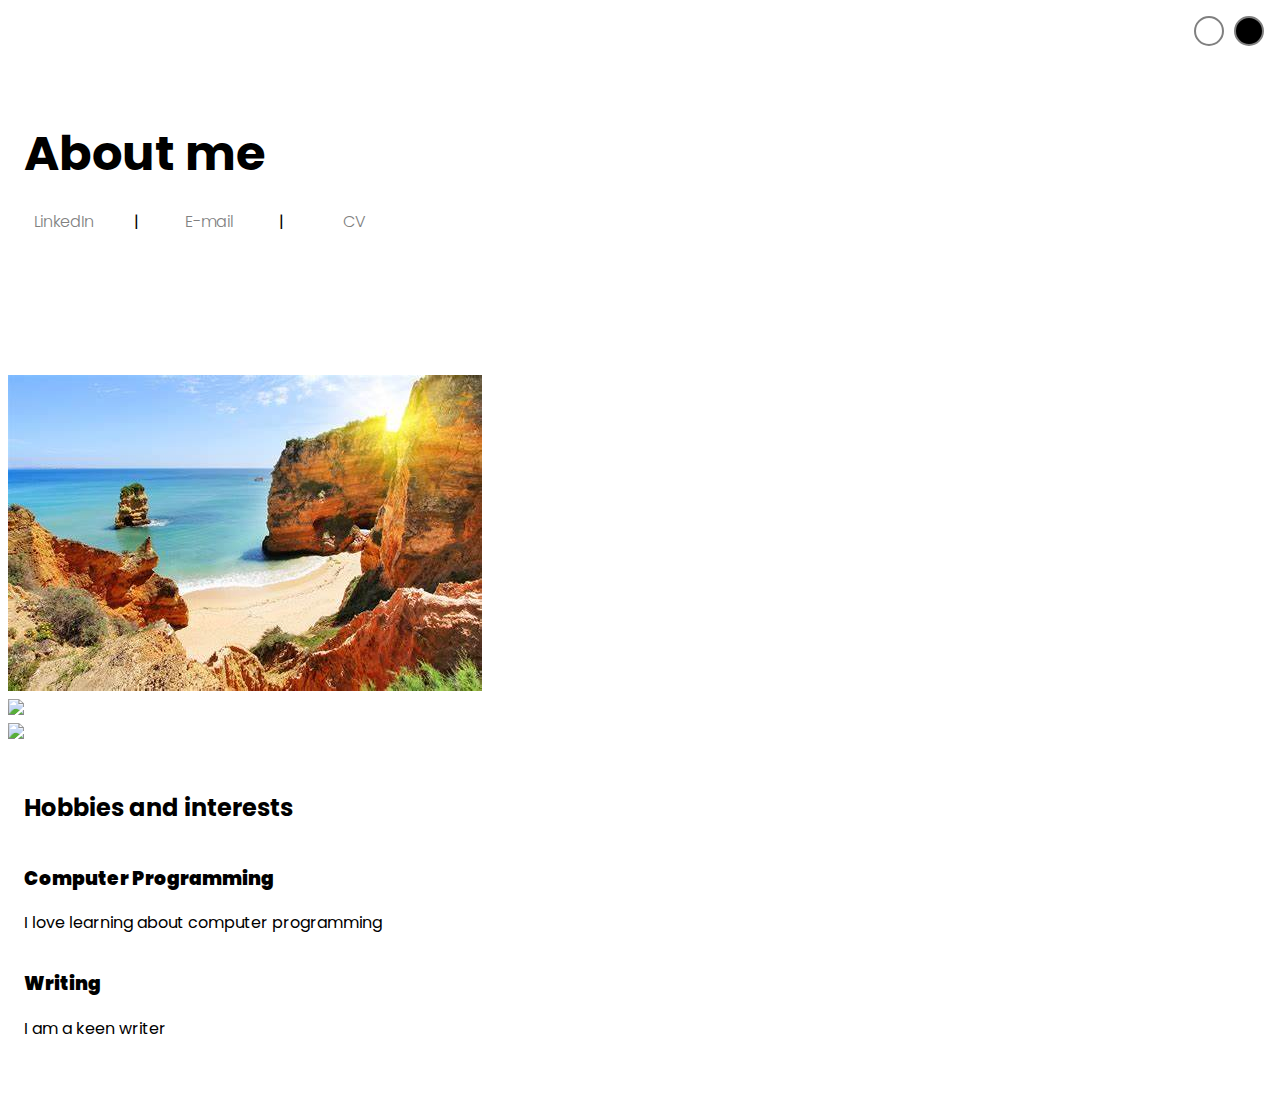
==== about-me.html @ 49d4d219 "Update about-me.html" ====
<!DOCTYPE html>
<html lang="en">
<head>
    <meta charset="utf-8">
    <meta http-equiv="X-UA-Compatible" content="IE=edge">
    <title>About me</title>
    <meta name="description" content="Professional portfolio of Jimmy Myatt">
    <meta name="viewport" content="width=device-width, initial-scale=1">
    <link rel="stylesheet" href="./styles/main.css">
    <link rel="stylesheet" href="./styles/animations.css">
    <link rel="stylesheet" href="./styles/theme-switcher.css">
    <link rel="stylesheet" href="https://cdnjs.cloudflare.com/ajax/libs/font-awesome/4.7.0/css/font-awesome.min.css">
</head>
<body>
    <div id="container--main">
        <section id="wrapper--hero" class="section--page">
            <div id="IntSect">
                <h1 id="user-name">About me</h1>
            <div id="links">
                <a href="" target="_blank" class="social-link">LinkedIn</a>
                <span class="pipe">|</span> 
                <a href="mailto:panoply_chip.0s@icloud.com" target="_blank" class="social-link">E-mail</a> 
                <span class="pipe">|</span> 
                <a href="./index.html" target="_self" class="social-link">CV</a>   
        </div>
    
            </div>
    </div>

        </section>
        <br>
        <section class="section--page">

            <div class="slides">
                <div> <img src="/images/Beach.jpg"> </div>
                <div> <img src="assets/images/mountain.jpg"> </div>
                <div> <img src="assets/images/cycle.jpg"> </div>
            </div>
<div id="container--main">



    <section class="section--page">
        <h2>Hobbies and interests</h2>

        <div id="degree">
        <h3><strong>Computer Programming</strong></h3>
        </div>
        <p id="university">I love learning about computer programming</p>

        <div id="degree">
            <h3><strong>Writing</strong></h3>
            </div>
            <p id="university">I am a keen writer</p>
    </section>



</div>

        </section>



        <div id="theme-switcher">
            <div class="theme" id="theme-light" data-theme="light"></div>
            <div class="theme" id="theme-dark" data-theme="dark"></div>
        </div>
    </div>
    <script src="theme-switcher.js"></script>


</body>
</html>
---- styles/main.css ----
@import url('https://fonts.googleapis.com/css2?family=Poppins:wght@100;300;400;500;600;700;900&display=swap');

:root {
    --mainTextColor-light: #000;
    --secondaryTextColor-light: rgb(51, 51, 51);
    --mainLinkColor-light: #0da2b8;
    --mainBorderColor-light: rgb(150, 150, 150);
    --mainBgColor-light: rgb(249, 250, 251);
}

[data-theme="light"] {
    --mainTextColor: #000;
    --secondaryTextColor: rgb(51, 51, 51);
    --mainLinkColor: #0da2b8;
    --mainBorderColor: rgb(150, 150, 150);
    --mainBgColor: rgb(249, 250, 251);
    --cardhover: rgba(2, 1, 1, 40);
    --grayscale: 0
}

[data-theme="dark"] {
    --mainTextColor: #fff;
    --secondaryTextColor: #adb0b1;
    --mainLinkColor: rgb(30, 190, 214);
    --mainBorderColor: #2b3031;
    --mainBgColor: #131415;
    --cardhover: meduimseagreen; 
    --grayscale: 100
}

* {
    font-family: 'Poppins', sans-serif;
    line-height: 1.5em;
    box-sizing: border-box;
    color: var(--mainTextColor);
    transition: background-color 0.5s ease, color 0.5s ease, filter 0.5s ease;
}

body {
    background-color: var(--mainBgColor);
    animation: fadein ease 1s;
}

p, span, li {
    color: var(--secondaryTextColor);
    font-size: 1em;
}

a {
    text-decoration: none;
    color: var(--mainLinkColor);
    font-weight: 500;
}

li {
    line-height: 1.9em;
}

img{
    padding: 0px;
    margin: 0px;
    filter: grayscale(var(--grayscale));
}

ul{
    list-style: square
}

#container--main {
    margin: 0 auto;
    padding: 1em;
    width: 100%;
    max-width: 100vw;
    box-sizing: border-box;
}

.section--page {
    padding-top: 0.5em;
    padding-bottom: 0.5em;
    display: block;
    margin: 0px;
}

#university {
    padding-top: 0px;
    margin-top: 0px;
}

#wrapper--hero {
    display: flex;
    align-items: center;
    gap: 4em;
    font-size: 1em;
    min-height: 303px;
    animation: titlefade 0.5s ease forwards;
    animation-delay: calc(var(--scroll) * -1s);
    animation-play-state: paused;
}

@keyframes titlefade{

    0%{
        opacity: 1;
    }

    100%{
        opacity: 0;
    }
}

@keyframes fadein{

    0%{
        opacity: 0;
    }

    100%{
        opacity: 1;
    }
}

#bio, a {
    font-weight: 300;
    padding: 0px;
    margin: 0px;
}

#profile-pic {
    flex: 0 0 auto;
    width: 250px;
    height: 250px;
    object-fit: cover;
    border-radius: 15%;
    align-items: center;
    box-shadow: 4px 4px 5px rgba(0, 0, 0, 0.168);
}

.profile-pic-container{
    display: flex;

}

#user-name {
    font-size: 48px;
    padding: 0px;
    margin: 0px;
}

#email {
    color: var(--mainTextColor);
    padding: 0px;
    margin: 0px;
}

#degree {
    display: flex;
    align-items: center;
    gap:10px;
}

#IntSect {
    opacity: 1;
    min-width: 400px;
    max-width: 800px;
    display: flex;
    flex-direction: column;
    align-items: flex-start;
    gap: 20px;
    
}

#hat {
    font-size:25px; 
    color:var(--mainTextColor);
}

#socials--list {
    display: flex;
    justify-content: left;
    column-gap: 1em;
    flex-wrap: wrap;
}

#socials--list a {
    font-weight: 300;
    color: var(--secondaryTextColor);
    font-size: 0.9em;
    transition: 0.3s;
}

.social-link {
    display: inline-block;
    vertical-align: middle;
    text-align: center;
    color: grey;
    transition: color 0.4s ease;
    width:80px;
}

.social-icon {
    width: 17px;
    height: 17px;
    vertical-align: middle;
    display: inline-block;
    margin-right: 5px;
}

.social-icon2 {
    width: 25px;
    height: 17px;
    vertical-align: middle;
    display: inline-block;
    margin-right: 5px;
}

#pipe{
    align-self: center;
}

#links{
    display: flex;
    flex-direction: row;
    gap: 30px;
}

.social-link:hover {
    color: var(--cardhover);
    font-weight: 400;
}

#qualifications--list {
    list-style: square;
}

#wrapper--techstack__items {
    display: flex;
    flex-wrap: wrap;
    gap: 1em;
    font-size: 0.9em;
}

.card--techstack {
    border: 1px solid var(--mainBorderColor);
    border-radius: 5px;
    padding: 0.5em 1em;
    align-items: center;
    transition: border-color 2s ease;
    
}

.card--techstack:hover {
    font-size: 0.75em;
    border-color: var(--cardhover);
}

.card--project {
    padding-top: 1em;
    padding-bottom: 1em;
    border-top: 1px solid var(--mainBorderColor);
}

.card--project a {
    color: var(--mainTextColor);
    transition: 0.3s;
}

.card--project a:hover {
    color: rgb(255, 255, 255);
}

.card--work-history {
    border-left: 1px solid var(--mainBorderColor);
    margin-top: 3em;
    margin-bottom: 3em;
    padding-left: 2em;
}

.line-break {
    background-color: var(--mainBorderColor);
    height: 1px;
}

@media (max-width: 600px) {
    .section--page {
        padding-top: 0em;
        padding-bottom: 1em;
        margin-top: 1em;
    }

    #wrapper--hero {
        flex-direction: column;
        gap: 1em;
    }

    #IntSect {
        opacity: 1;
        min-width: 400px;
        max-width: 800px;
        display: flex;
        flex-direction: column;
        align-items: center;
        gap: 20px;
        text-align: center;
        
    }
    
    #wrapper--hero {
    display: flex;
    align-items: center;
    gap: 4em;
    font-size: 1em;
    min-height: 303px;
    animation: titlefade 0.3s ease forwards;
    animation-delay: calc(var(--scroll) * -1s);
    animation-play-state: paused;
    }

    #bio{
        max-width: 100%;
        padding-left: 10px;
        padding-right: 10px;
    }

    #profile-pic {
        width: 200px;
        height: 200px;
    }

    .card--work-history {
        border-left: none;
        padding-left: 0;
    }

    #wrapper--techstack__items {
        display: flex;
        flex-wrap: wrap;
        gap: 1em;
        font-size: 0.9em;
        align-items: center;
        justify-content: center;
    }
}

#theme-switcher {
    position: fixed;
    right: 1em;
    top: 1em;
    display: flex;
    gap: 10px;
    cursor: pointer;
    animation: titlefade 0.1s ease forwards;
    animation-delay: calc(var(--scroll) * -1s);
    animation-play-state: paused;
}

.theme {
    height: 30px;
    width: 30px;
    border-radius: 50%;
    border-width: 1px;
    transition: box-shadow 0.5s ease;
}

.theme:hover {
    height: 30px;
    width: 30px;
    box-shadow: 3px 3px 8px rgba(0, 0, 0, 0.3);
}

#theme-dark {
    background-color: #000;
    border: 2px solid grey;
}

#theme-light {
    background-color: #fff;
    border: 2px solid grey;
}

#theme-1 {
    background-color: #999ECD;
}

#theme-2 {
    background-color: #73B5DE;
}

#theme-3 {
    background-color: #AD7EAD;
}
---- styles/animations.css ----
@keyframes shakeY {
  from, to {
    transform: translateY(0);
  }
  10%, 30%, 50%, 70%, 90% {
    transform: translateY(-10px);
  }
  20%, 40%, 60%, 80% {
    transform: translateY(10px);
  }
}

.shake-y {
  animation: shakeY 1s ease-in-out infinite;
}


@keyframes shakeX {
  from, to {
    transform: translateX(0);
  }
  10%, 30%, 50%, 70%, 90% {
    transform: translateX(-10px);
  }
  20%, 40%, 60%, 80% {
    transform: translateX(10px);
  }
}

.shake-x {
  animation: shakeX 1s ease-in-out infinite;
}


@keyframes jackInTheBox {
  from {
    opacity: 0;
    transform: scale(0.1) rotate(30deg);
    transform-origin: center bottom;
  }
  50% {
    transform: rotate(-10deg);
  }
  70% {
    transform: rotate(3deg);
  }
  to {
    opacity: 1;
    transform: scale(1);
  }
}

.jack-in-the-box {
  animation: jackInTheBox 1s ease-in;
}

@keyframes lightSpeedOut {
  0% {
    transform: translateX(0) skewX(0deg);
    opacity: 1;
  }
  100% {
    transform: translateX(100%) skewX(30deg);
    opacity: 0;
  }
}

.light-speed-out {
  animation: lightSpeedOut 1s ease-in;
}


@keyframes lightSpeedIn {
  0% {
    transform: translateX(100%) skewX(-30deg);
    opacity: 0;
  }
  60% {
    transform: skewX(20deg);
    opacity: 1;
  }
  80% {
    transform: skewX(-5deg);
  }
  100% {
    transform: translateX(0) skewX(0deg);
  }
}

.light-speed-in {
  animation: lightSpeedIn 1s ease-out;
}


@keyframes rollOut {
  0% {
    opacity: 1;
    transform: translateX(0) rotate(0deg);
  }
  100% {
    opacity: 0;
    transform: translateX(100%) rotate(120deg);
  }
}

.roll-out {
  animation: rollOut 1s ease-in;
}


@keyframes rollIn {
  0% {
    opacity: 0;
    transform: translateX(-100%) rotate(-120deg);
  }
  100% {
    opacity: 1;
    transform: translateX(0) rotate(0deg);
  }
}

.roll-in {
  animation: rollIn 1s ease-out;
}



@keyframes rubberBand {
  0%, 100% {
    transform: scale(1);
  }
  30% {
    transform: scaleX(1.25) scaleY(0.75);
  }
  40% {
    transform: scaleX(0.75) scaleY(1.25);
  }
  50% {
    transform: scale(1.15);
  }
  65% {
    transform: scale(0.95);
  }
  75% {
    transform: scale(1.05);
  }
}

.rubber-band {
  animation: rubberBand 1s ease-in-out;
}


@keyframes flash {
  0%, 50%, 100% {
    opacity: 1;
  }
  25%, 75% {
    opacity: 0;
  }
}

.flash {
  animation: flash 2s infinite;
}


@keyframes heartBeat {
  0%, 20%, 40%, 60%, 80%, 100% {
    transform: scale(1);
  }
  10%, 30%, 50%, 70%, 90% {
    transform: scale(1.3);
  }
}

.heart-beat {
  animation: heartBeat 1.5s infinite;
}


@keyframes swing {
  20% {
    transform: rotate(15deg);
  }
  40% {
    transform: rotate(-10deg);
  }
  60% {
    transform: rotate(5deg);
  }
  80% {
    transform: rotate(-5deg);
  }
  100% {
    transform: rotate(0deg);
  }
}

.swing {
  animation: swing 1s ease-in-out infinite;
}


@keyframes zoomInOut {
  0%, 100% {
    transform: scale(1);
  }
  50% {
    transform: scale(1.2);
  }
}

.zoom-in-out {
  animation: zoomInOut 3s ease-in-out infinite;
}


@keyframes wiggle {
  0%, 100% {
    transform: rotate(0deg);
  }
  25% {
    transform: rotate(-5deg);
  }
  75% {
    transform: rotate(5deg);
  }
}

.wiggle {
  animation: wiggle 0.5s ease-in-out infinite;
}


@keyframes jello {
  0%, 11.1%, 100% {
    transform: none;
  }
  22.2% {
    transform: skewX(-12.5deg) skewY(-12.5deg);
  }
  33.3% {
    transform: skewX(6.25deg) skewY(6.25deg);
  }
  44.4% {
    transform: skewX(-3.125deg) skewY(-3.125deg);
  }
  55.5% {
    transform: skewX(1.5625deg) skewY(1.5625deg);
  }
  66.6% {
    transform: skewX(-0.78125deg) skewY(-0.78125deg);
  }
  77.7% {
    transform: skewX(0.390625deg) skewY(0.390625deg);
  }
  88.8% {
    transform: skewX(-0.1953125deg) skewY(-0.1953125deg);
  }
}

.jello {
  animation: jello 2s infinite;
}


@keyframes hinge {
  0% {
    transform: rotate(0);
    transform-origin: top left;
    opacity: 1;
  }
  20%, 60% {
    transform: rotate(80deg);
    transform-origin: top left;
    opacity: 1;
  }
  40%, 80% {
    transform: rotate(60deg);
    transform-origin: top left;
    opacity: 1;
  }
  100% {
    transform: translateY(700px);
    opacity: 0;
  }
}

.hinge {
  animation: hinge 2s;
  font-weight: 1.5em;
      text-align: center;
      color: red;
}



@keyframes tada {
  from {
    transform: scale(1);
  }
  10%, 20% {
    transform: scale(0.9) rotate(-3deg);
  }
  30%, 50%, 70%, 90% {
    transform: scale(1.1) rotate(3deg);
  }
  40%, 60%, 80% {
    transform: scale(1.1) rotate(-3deg);
  }
  to {
    transform: scale(1) rotate(0);
  }
}

.tada {
  animation: tada 1s ease-in-out;
}


@keyframes expandContract {
  0%, 100% {
    transform: scale(1);
  }
  50% {
    transform: scale(1.5);
  }
}

.expand-contract {
  animation: expandContract 2s ease-in-out infinite;
}

@keyframes fadeIn {
  from {
    opacity: 0;
  }
  to {
    opacity: 1;
  }
}

.fade-in {
  animation: fadeIn 2s ease-in;
}

@keyframes bounce {
  0%, 20%, 50%, 80%, 100% {
    transform: translateY(0);
  }
  40% {
    transform: translateY(-30px);
  }
  60% {
    transform: translateY(-15px);
  }
}

.bounce {
  animation: bounce 2s infinite;
}

@keyframes flip {
  from {
    transform: perspective(400px) rotateY(0);
  }
  to {
    transform: perspective(400px) rotateY(360deg);
  }
}

.flip {
  animation: flip 2s infinite;
}

@keyframes slideIn {
  from {
    transform: translateX(-100%);
  }
  to {
    transform: translateX(0);
  }
}

.slide-in {
  animation: slideIn 1s ease-out;
}

@keyframes blink {
  0%, 50%, 100% {
    opacity: 1;
  }
  25%, 75% {
    opacity: 0;
  }
}

.blink {
  animation: blink 1s step-end infinite;
}

       /* styles.css */
.rotating-list {
    list-style-type: circle; /* Ensure the list style is circles */
    display: inline-block; /* Makes the ul shrink to fit its contents */
    animation: rotate 5s linear infinite; /* Apply the rotation animation */
}
@keyframes shake {
  0%, 100% {
    transform: translateX(0);
  }
  25% {
    transform: translateX(-10px);
  }
  50% {
    transform: translateX(10px);
  }
  75% {
    transform: translateX(-10px);
  }
}

.shake {
  animation: shake 0.5s ease-in-out infinite;
}
@keyframes rotate {
    from {
        transform: rotate(0deg);
    }
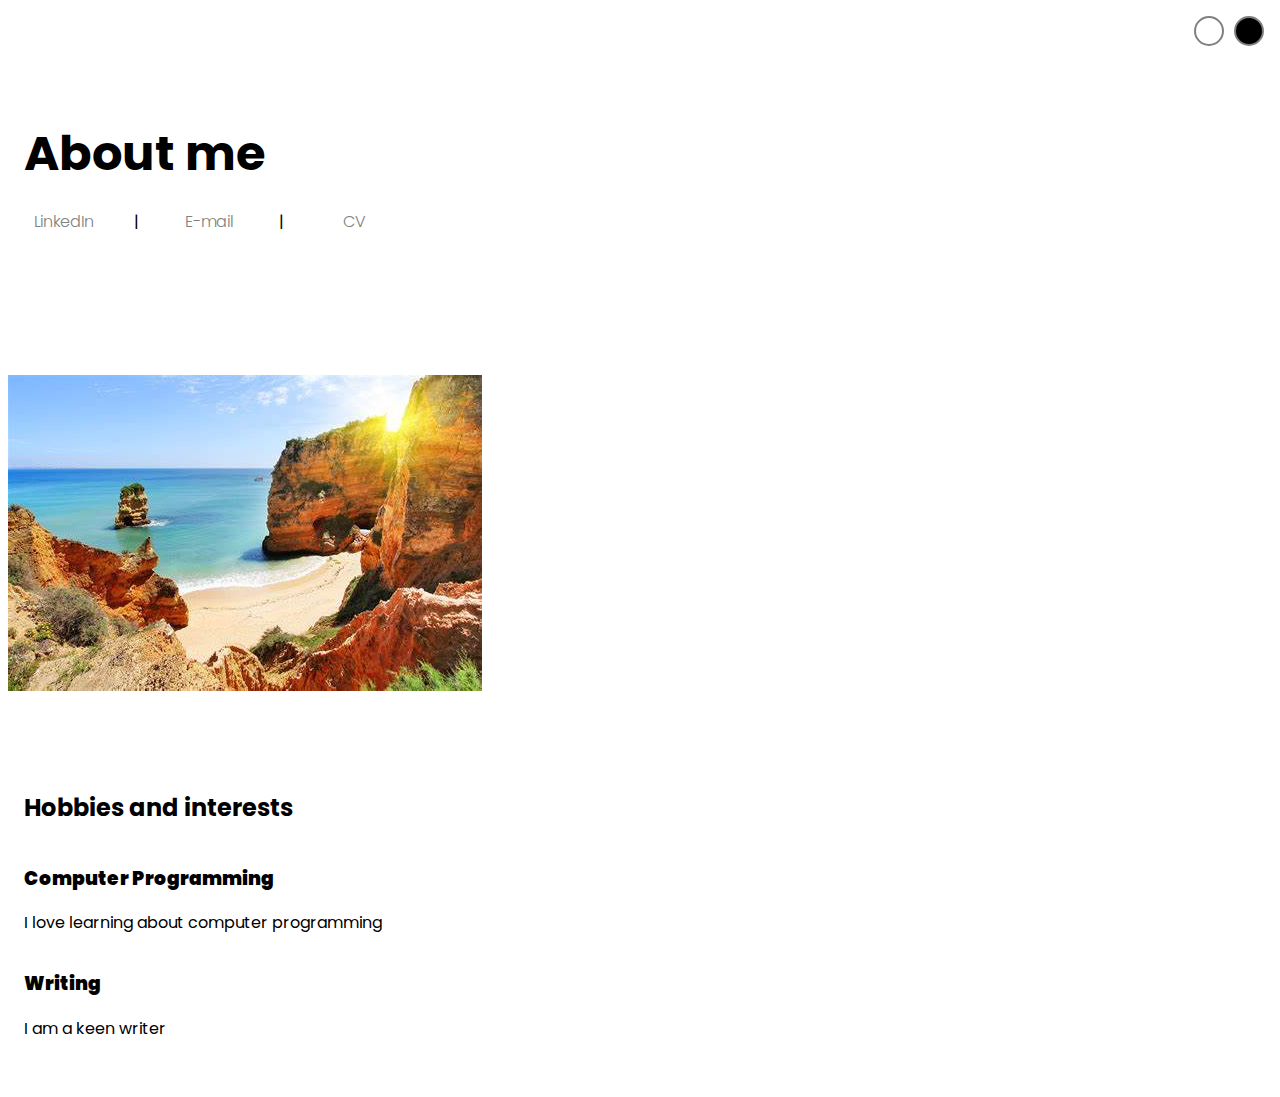
==== commit 14f74f9a: "Update about-me.html" ====
--- a/about-me.html
+++ b/about-me.html
@@ -32,9 +32,9 @@
         <section class="section--page">
 
             <div class="slides">
-                <div> <img src="/images/Beach.jpg"> </div>
-                <div> <img src="assets/images/mountain.jpg"> </div>
-                <div> <img src="assets/images/cycle.jpg"> </div>
+                <div> <img src="./images/Beach.jpg"> </div>
+                <div> <img src=""> </div>
+                <div> <img src=""> </div>
             </div>
 <div id="container--main">
 
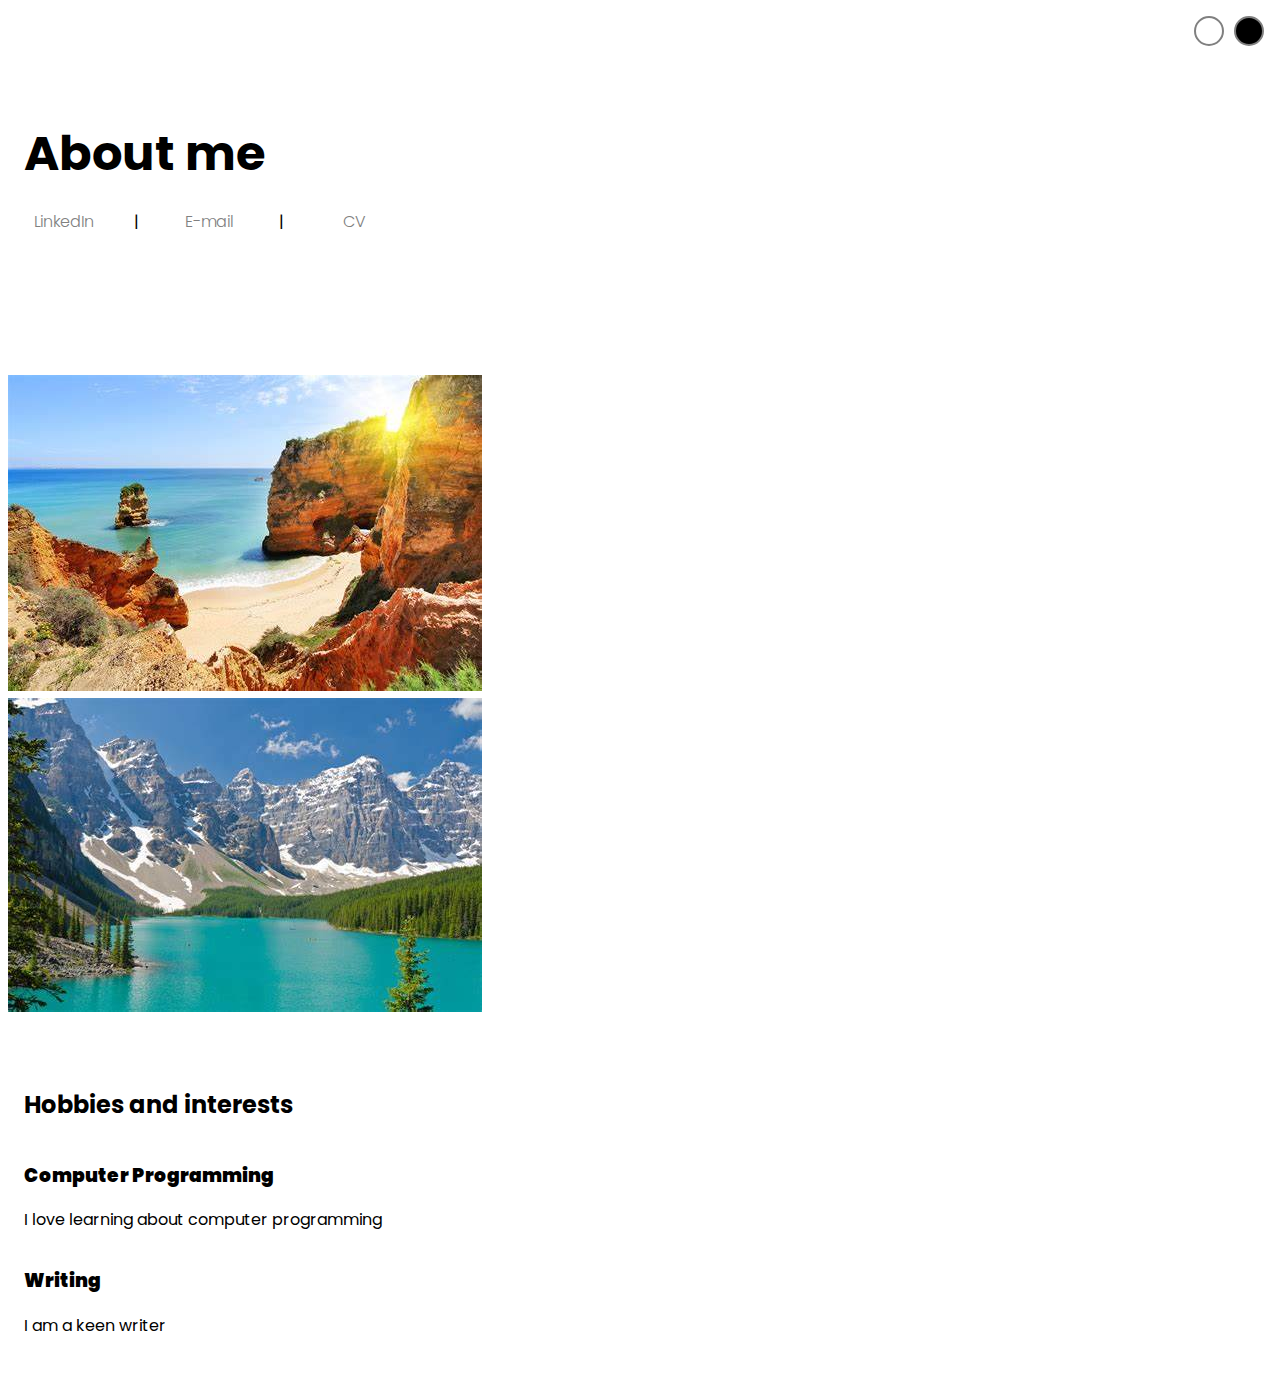
==== commit 8e6ccfec: "Update about-me.html" ====
--- a/about-me.html
+++ b/about-me.html
@@ -33,7 +33,7 @@
 
             <div class="slides">
                 <div> <img src="./images/Beach.jpg"> </div>
-                <div> <img src=""> </div>
+                <div> <img src="./images/mountain.jpg"> </div>
                 <div> <img src=""> </div>
             </div>
 <div id="container--main">
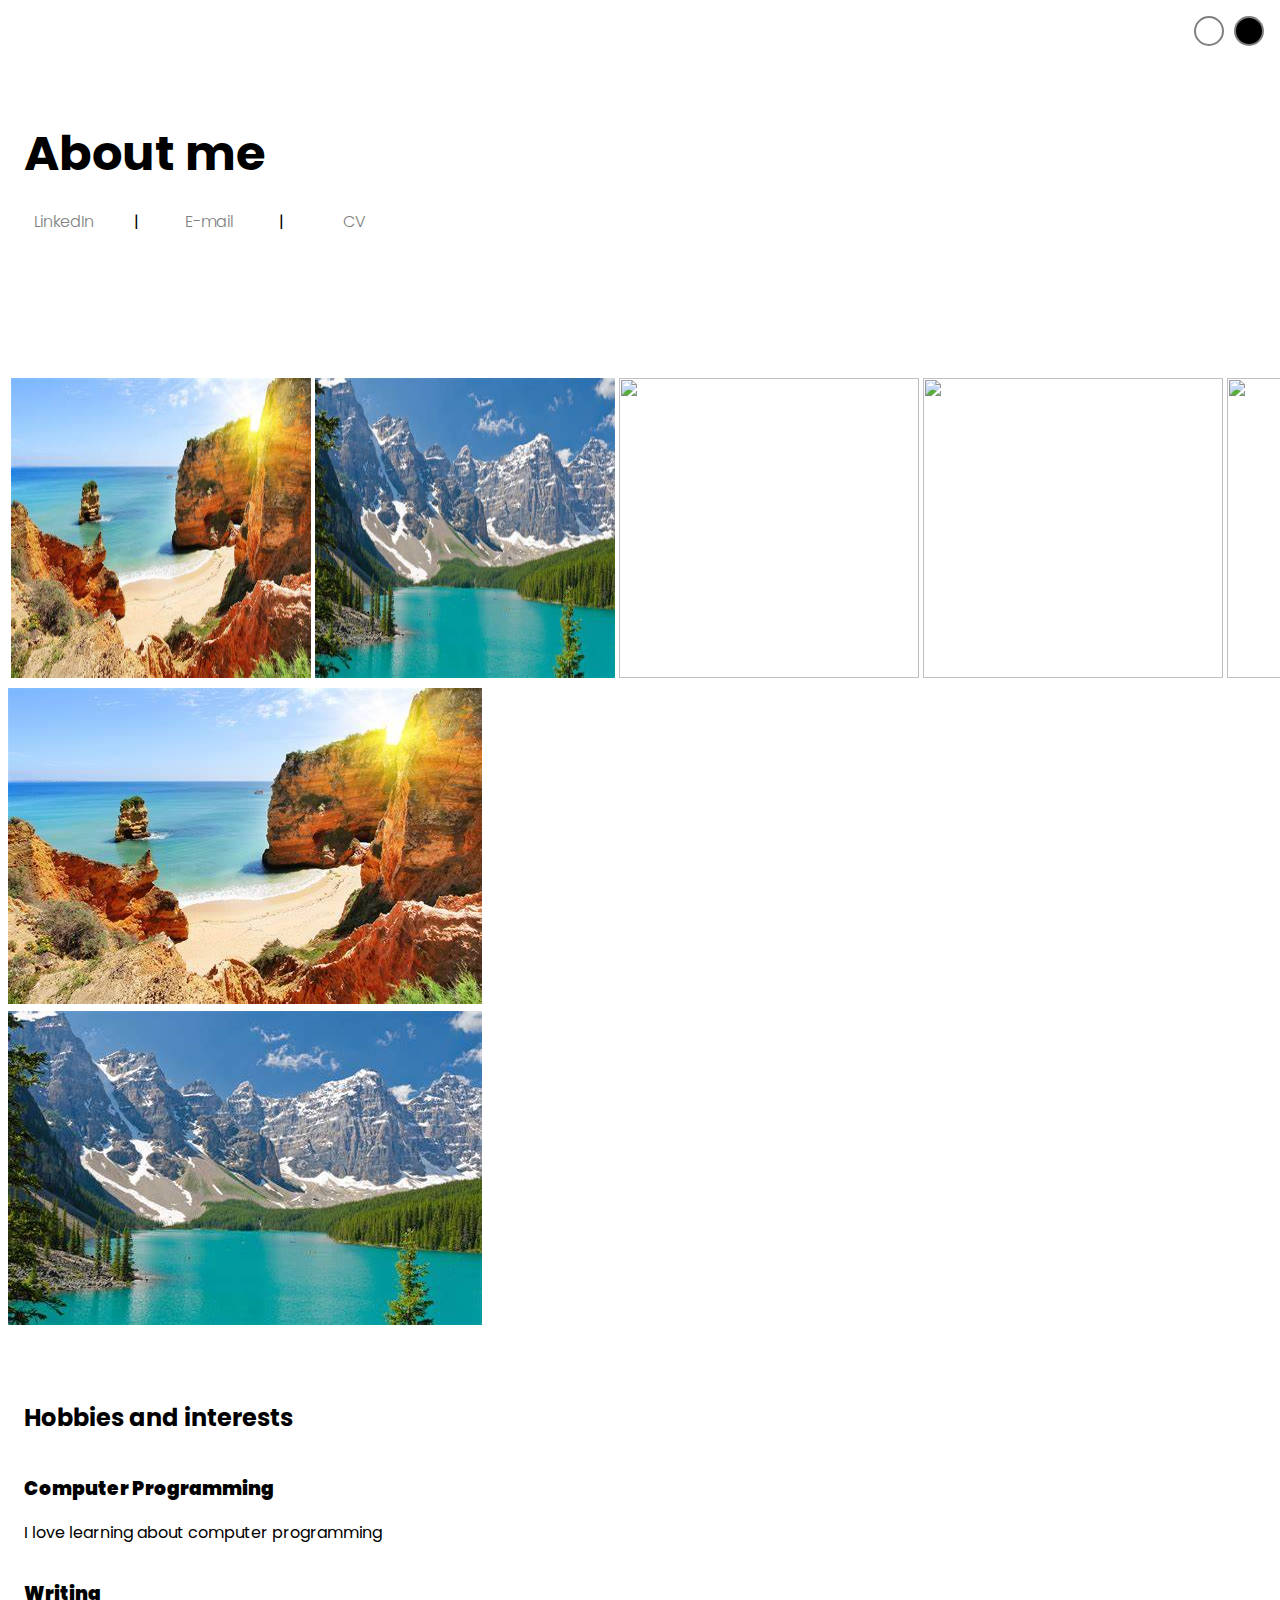
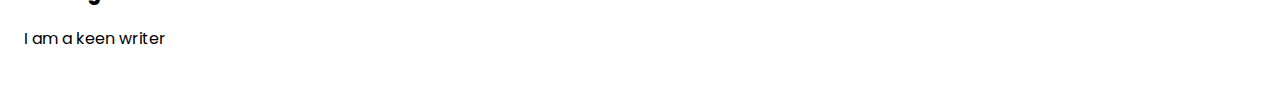
==== commit 3b42fbfa: "Update about-me.html" ====
--- a/about-me.html
+++ b/about-me.html
@@ -30,6 +30,15 @@
         </section>
         <br>
         <section class="section--page">
+             <table>
+                    <tr>
+                       <td><img src="./images/Beach.jpg" width ="300px" height="300px" alt="Garden Gate"</td>
+                       <td><img src="./images/mountain.jpg" width ="300px" height="300px" alt="Garden Gate"</td>
+                       <td><img src="" width ="300px" height="300px" alt=""</td> 
+                       <td><img src="" width ="300px" height="300px" alt=""</td>     
+                       <td><img src="" width ="300px" height="300px" alt=""</td>
+                    </tr>
+                          </table>
 
             <div class="slides">
                 <div> <img src="./images/Beach.jpg"> </div>
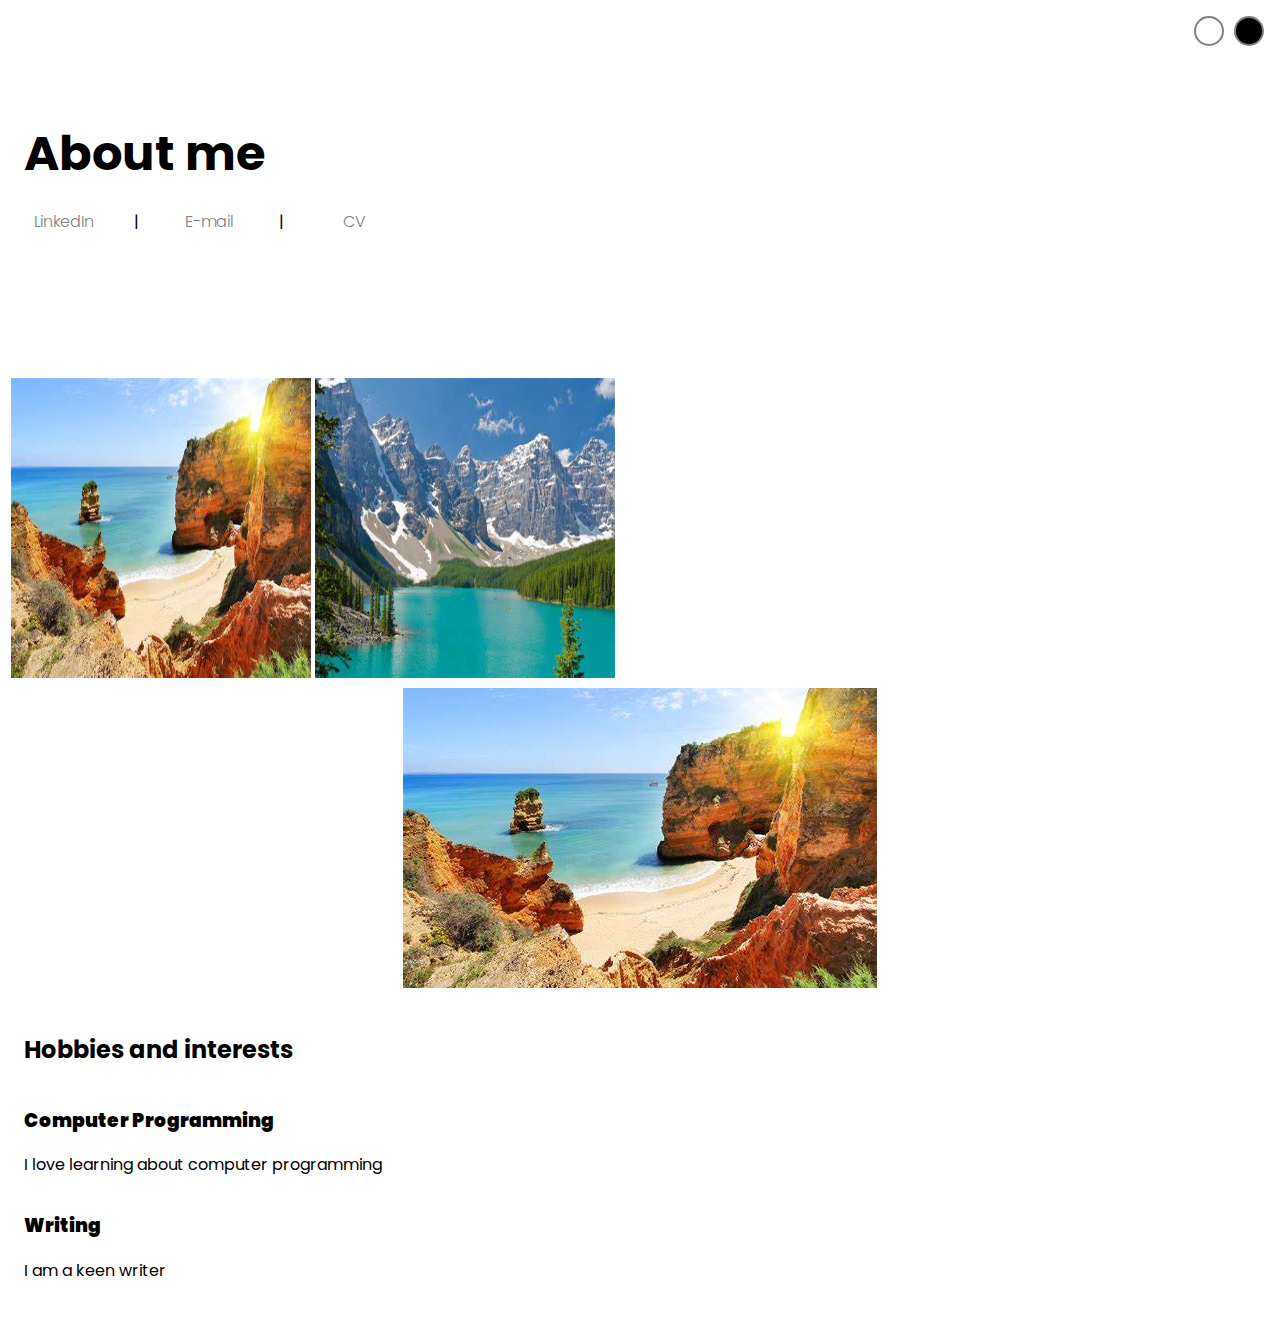
==== commit 13ee1a43: "Update about-me.html" ====
--- a/about-me.html
+++ b/about-me.html
@@ -34,16 +34,12 @@
                     <tr>
                        <td><img src="./images/Beach.jpg" width ="300px" height="300px" alt="Garden Gate"</td>
                        <td><img src="./images/mountain.jpg" width ="300px" height="300px" alt="Garden Gate"</td>
-                       <td><img src="" width ="300px" height="300px" alt=""</td> 
-                       <td><img src="" width ="300px" height="300px" alt=""</td>     
-                       <td><img src="" width ="300px" height="300px" alt=""</td>
                     </tr>
                           </table>
 
             <div class="slides">
                 <div> <img src="./images/Beach.jpg"> </div>
                 <div> <img src="./images/mountain.jpg"> </div>
-                <div> <img src=""> </div>
             </div>
 <div id="container--main">
 
--- a/styles/main.css
+++ b/styles/main.css
@@ -388,3 +388,60 @@
 #theme-3 {
     background-color: #AD7EAD;
 }
+.slides {
+    display: flex;
+    overflow-x: auto;
+    overflow-y: hidden; /* Prevents vertical scrolling */
+    scroll-snap-type: x mandatory;
+    -webkit-overflow-scrolling: touch; /* For smooth scrolling on iOS devices */
+    margin-left: -10px;
+    margin-right: -10px;
+}
+
+.slides div {
+    display: flex;
+    flex-shrink: 0;
+    width: 100%;
+    height: 300px;
+    scroll-snap-align: start;
+    scroll-behavior: smooth;
+    background: var(--mainBgColor);
+    justify-content: center;
+    align-items: center;
+    font-size: 100px;
+  }
+
+
+.slides > div {
+    scroll-snap-align: start;
+    scroll-behavior: smooth;
+  }
+  
+
+.slides img {
+    object-fit:fill;
+    overflow: hidden;
+}
+
+.slides::-webkit-scrollbar {
+    height: 10px; /* Horizontal scrollbar height */
+}
+
+.slides::-webkit-scrollbar-track {
+    background: transparent;
+    border-radius: 10px;
+}
+
+.slides::-webkit-scrollbar-thumb {
+    background: var(--mainBorderColor);
+    border-radius: 50px;
+}
+
+/*#constructionnotice{
+    text-align:center;
+    display: flex;
+    flex-direction: column;
+    font-size: 40pt;
+    gap: 50px;
+    margin-top:100px;
+} */
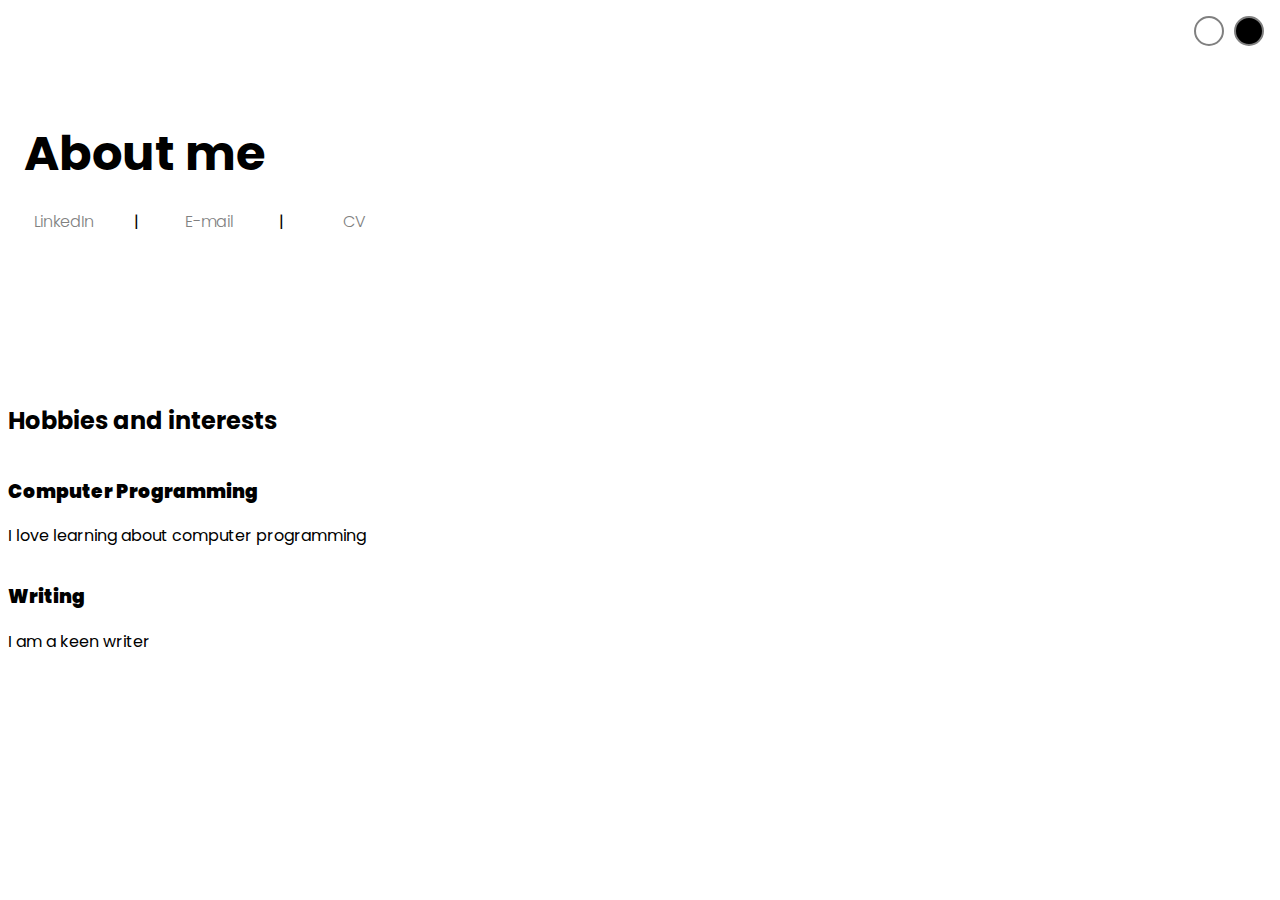
==== commit 8a9949e1: "Update about-me.html" ====
--- a/about-me.html
+++ b/about-me.html
@@ -30,18 +30,6 @@
         </section>
         <br>
         <section class="section--page">
-             <table>
-                    <tr>
-                       <td><img src="./images/Beach.jpg" width ="300px" height="300px" alt="Garden Gate"</td>
-                       <td><img src="./images/mountain.jpg" width ="300px" height="300px" alt="Garden Gate"</td>
-                    </tr>
-                          </table>
-
-            <div class="slides">
-                <div> <img src="./images/Beach.jpg"> </div>
-                <div> <img src="./images/mountain.jpg"> </div>
-            </div>
-<div id="container--main">
 
 
 
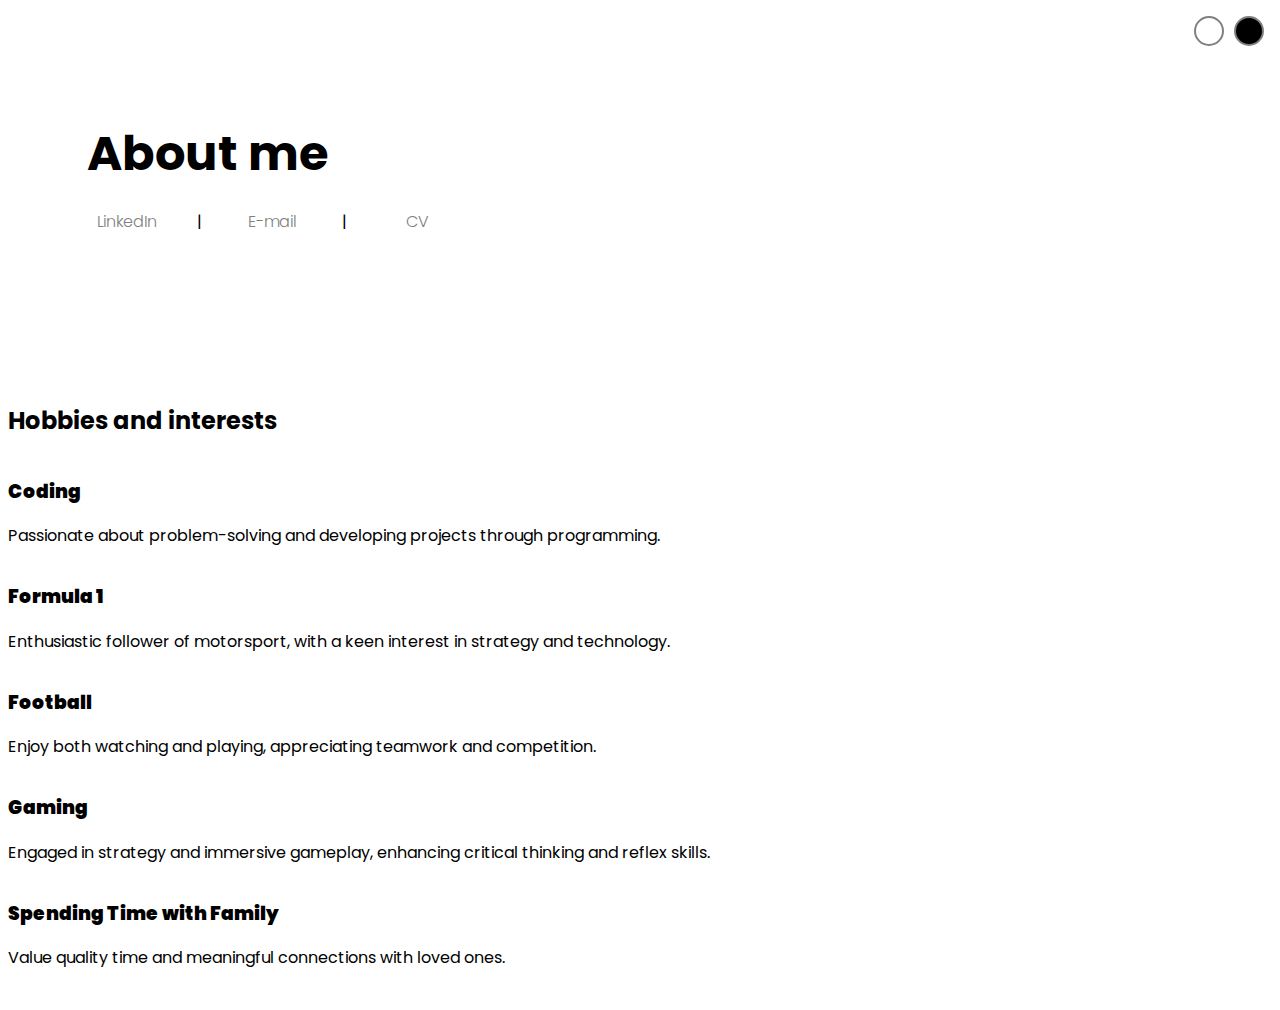
==== commit f0d6a7b6: "Update about-me.html" ====
--- a/about-me.html
+++ b/about-me.html
@@ -19,7 +19,7 @@
             <div id="links">
                 <a href="" target="_blank" class="social-link">LinkedIn</a>
                 <span class="pipe">|</span> 
-                <a href="mailto:panoply_chip.0s@icloud.com" target="_blank" class="social-link">E-mail</a> 
+                <a href="mailto:j.myatt86@outlook.com" target="_blank" class="social-link">E-mail</a> 
                 <span class="pipe">|</span> 
                 <a href="./index.html" target="_self" class="social-link">CV</a>   
         </div>
@@ -37,15 +37,28 @@
         <h2>Hobbies and interests</h2>
 
         <div id="degree">
-        <h3><strong>Computer Programming</strong></h3>
+        <h3><strong>Coding</strong></h3>
         </div>
-        <p id="university">I love learning about computer programming</p>
+        <p id="university">Passionate about problem-solving and developing projects through programming.</p>
 
         <div id="degree">
-            <h3><strong>Writing</strong></h3>
+            <h3><strong>Formula 1</strong></h3>
             </div>
-            <p id="university">I am a keen writer</p>
+            <p id="university">Enthusiastic follower of motorsport, with a keen interest in strategy and technology.</p>
+        <div id="degree">
+            <h3><strong>Football</strong></h3>
+            </div>
+            <p id="university">Enjoy both watching and playing, appreciating teamwork and competition.</p>
+        <div id="degree">
+            <h3><strong>Gaming</strong></h3>
+            </div>
+            <p id="university">Engaged in strategy and immersive gameplay, enhancing critical thinking and reflex skills.</p>
+        <div id="degree">
+            <h3><strong>Spending Time with Family</strong></h3>
+            </div>
+            <p id="university">Value quality time and meaningful connections with loved ones.</p>
     </section>
+            
 
 
 
--- a/styles/main.css
+++ b/styles/main.css
@@ -69,7 +69,7 @@
 #container--main {
     margin: 0 auto;
     padding: 1em;
-    width: 100%;
+    width: 90%;
     max-width: 100vw;
     box-sizing: border-box;
 }
@@ -245,13 +245,14 @@
     padding: 0.5em 1em;
     align-items: center;
     transition: border-color 2s ease;
-    
-}
-
+
+}
+
+/* This is a comment in CSS 
 .card--techstack:hover {
-    font-size: 0.75em;
+    font-size: 1em;
     border-color: var(--cardhover);
-}
+} */
 
 .card--project {
     padding-top: 1em;
